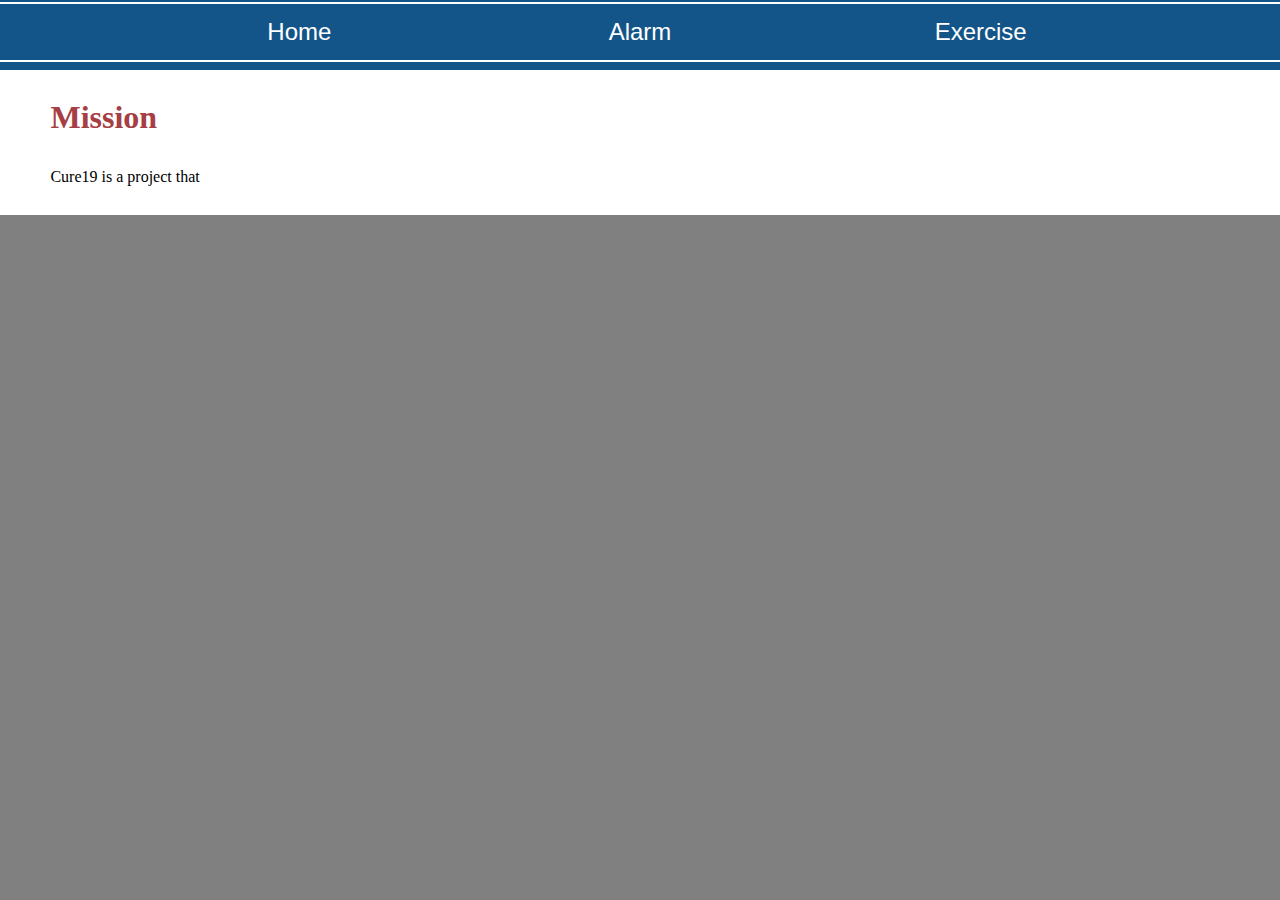
==== index.html @ ca1af08c "Initial commit" ====
<!DOCTYPE html>
<html>
  <head>
    <meta charset="utf-8">
    <meta name="viewport" content="width=device-width">
    <title>Cure19</title>
    <link href="style.css" rel="stylesheet" type="text/css" />
  </head>
  <body>
    <script src="script.js"></script>
    <div class="menu">
      <hr style="border: 1px solid white"/>
      <table style = "width: 80%; margin-left: 10%; margin-right: 10%"><tr>
      <td style = "width: 33.3%"> <a href = "index.html" class = "yeet"> Home </a> </td>
      <td style = "width: 33.3%"> <a href = "alarm.html" class = "yeet"> Alarm </a> </td>
      <td style = "width: 33.3%"> <a href = "exercise.html" class = "yeet"> Exercise </a> </td>  
      </tr></table>
      <hr style="border: 1px solid white"/>
    </div>
  <br>
  <br>
  <br>
  <div class = "block"> 
    <h3 style = "color: #A63E44;"> Mission </h3>
    <p>Cure19 is a project that</p>
  </div>
  <br>

  </body>
</html>
---- style.css ----
body{
  background-color: grey;
  margin:0;
}

html {
  scroll-behavior: smooth;
}

.menu {
  background-color: #135589;
  width: 100%;
  overflow: hidden;
  position: fixed;
  margin-top: -0.5%;
}

.yeet{
  font-family: -apple-system, BlinkMacSystemFont, 'Segoe UI', Roboto, Oxygen, Ubuntu, Cantarell, 'Open Sans', 'Helvetica Neue', sans-serif;
}

.menu a {
  display: block;
  color: white;
  text-align: center;
  text-decoration: none;
  font-size: x-large;
  padding: 1%
}

.menu a:hover {
  background-color: #D6E8FF;
  color: #135589;
}

.block{
  background: white;
  padding: 1%
}

p {
  font-family: verdana;
  margin-left: 3%;
  margin-right: 3%;
  color: black;
  font-size: medium;
  text-align: justify
}

ul {
  font-family: verdana;
  font-style: italic
}

h2 {
  font-family: impact;
  margin-left: 3%;
}

h3 {
  font-family: impact;
  margin-left: 3%;
  margin-right: 3%;
  font-size: xx-large
}
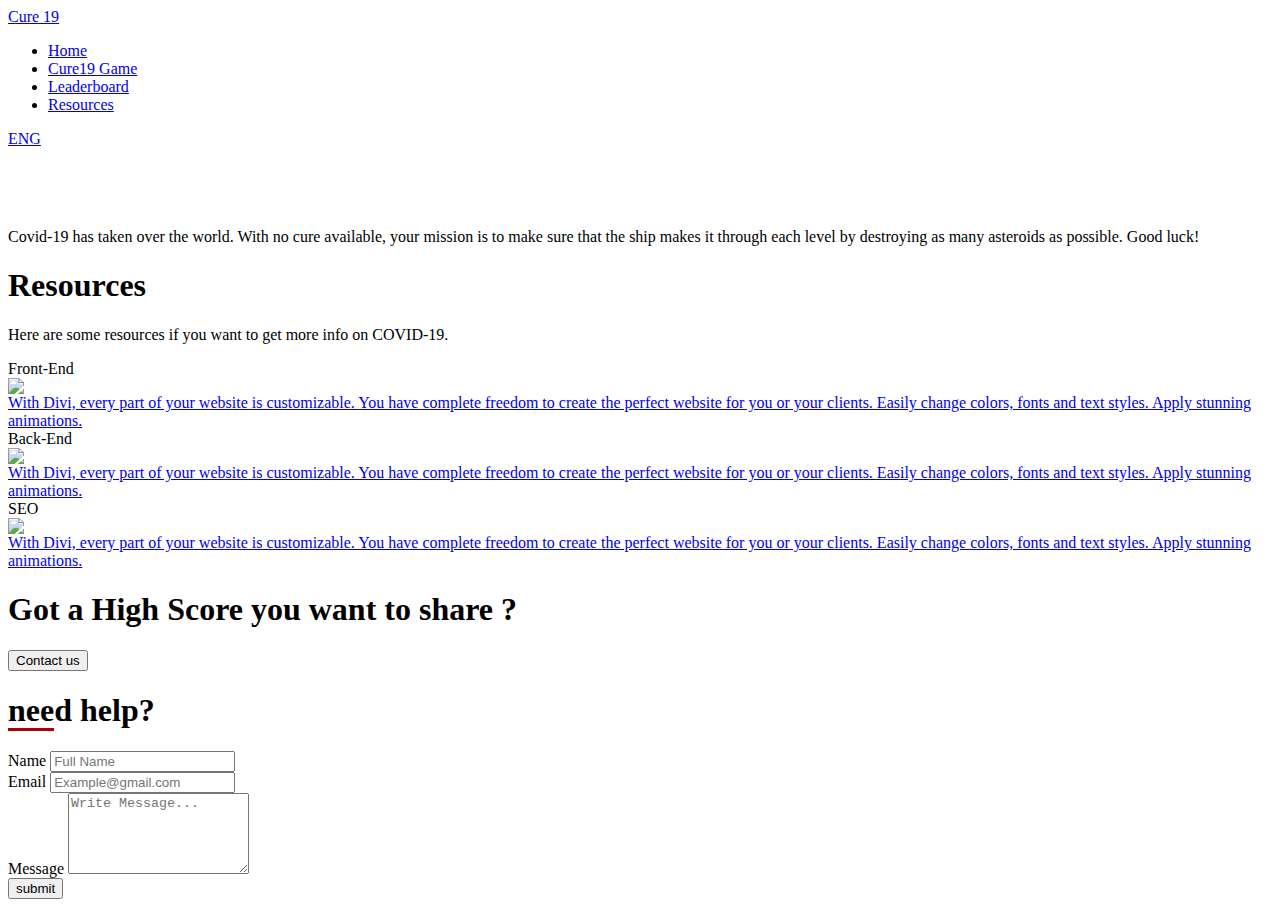
==== commit bb873098: "Add files via upload" ====
--- a/index.html
+++ b/index.html
@@ -1,30 +1,139 @@
-<!DOCTYPE html>
+<!--doctype html-->
 <html>
-  <head>
-    <meta charset="utf-8">
-    <meta name="viewport" content="width=device-width">
-    <title>Cure19</title>
-    <link href="style.css" rel="stylesheet" type="text/css" />
-  </head>
-  <body>
-    <script src="script.js"></script>
-    <div class="menu">
-      <hr style="border: 1px solid white"/>
-      <table style = "width: 80%; margin-left: 10%; margin-right: 10%"><tr>
-      <td style = "width: 33.3%"> <a href = "index.html" class = "yeet"> Home </a> </td>
-      <td style = "width: 33.3%"> <a href = "alarm.html" class = "yeet"> Alarm </a> </td>
-      <td style = "width: 33.3%"> <a href = "exercise.html" class = "yeet"> Exercise </a> </td>  
-      </tr></table>
-      <hr style="border: 1px solid white"/>
-    </div>
-  <br>
-  <br>
-  <br>
-  <div class = "block"> 
-    <h3 style = "color: #A63E44;"> Mission </h3>
-    <p>Cure19 is a project that</p>
-  </div>
-  <br>
+<head>
+<meta charset="utf-8">
+<title>Cure-19</title>
+<meta http-equiv="X-UA-Compatible" content="IE-edge">
+<meta name="viewport" content="width=device-width, initial-scale=1.0">
+<!--title-icon--------->
+<link rel="shortcut icon" href="icon.png">
+<link rel="stylesheet" type="text/css" href="style.css"/>
+</head>
+<body>
+ <!--main------------------------>
+ <section id="main">
+ <!--navigation-------------------------------->
+ <nav>
+ <!--logo--->
+ <a href="#" class="logo">Cure 19</a>
+ <!--menu--------->
+ <div class="toggle"></div>
+ <ul class="menu">
+ <li class="active"><a href="#main" >Home</a></li> 
+ <li><a href="#1">Cure19 Game</a></li> 
+ <li><a href="#2">Leaderboard</a></li>
+ <li><a href="#3">Resources</a></li>    
+ </ul>
+ <!--language-->
+ <a href="#" class="lang">ENG</a>
+ </nav>
+ <!--name--------------------------->
+ <div class="name">
+ <!--name--->
+ <h1><font color="#ffffff">Mission</font></h1>
+ <!--details--------------->
+ <p class="details">Covid-19 has taken over the world. With no cure available, your
+                    mission is to make sure that the ship makes it through each level
+                    by destroying as many asteroids as possible. Good luck!
+ </p>
+ </div>
+ </section>
+ </div>
+ </section>
+ <!--services-------------------->
+ <section id="services">
+ <!--heading-------------->
+ <div class="s-heading">
+ <h1>Resources</h1>
+ <p>Here are some resources if you want to get more info on COVID-19.</p>
+ </div>
+ <!--services-box-container--------->
+ <div class="b-container">
+ <!--box-1---------------->
+ <div class="s-box">
+ <!--img------------->
+ <div class="s-b-img">
+  <!--type----------->
+  <div class="s-type">Front-End</div>
+  <!--name------->
+  <img src="s1.png">
+ </div>
+ <!--text----------------->
+ <div class="s-b-text">
+ <a href="#">With Divi, every part of your website is customizable. You have complete freedom to create the perfect website for you or your clients. Easily change colors, fonts and text styles. Apply stunning animations.</a> 
+ </div>
+ </div>
+  <!--box-2---------------->
+ <div class="s-box">
+ <!--img------------->
+ <div class="s-b-img">
+ <!--type----------->
+  <div class="s-type">Back-End</div>
+  <!--name------->
+  <img src="s2.png">
+ </div>
+ <!--text----------------->
+ <div class="s-b-text">
+ <a href="#">With Divi, every part of your website is customizable. You have complete freedom to create the perfect website for you or your clients. Easily change colors, fonts and text styles. Apply stunning animations.</a> 
+ </div>
+ </div>
+  <!--box-3---------------->
+ <div class="s-box">
+ <!--img------------->
+ <div class="s-b-img">
+  <!--type----------->
+  <div class="s-type">SEO</div>
+  <!--name------->
+  <img src="s3.jpg">
+ </div>
+ <!--text----------------->
+ <div class="s-b-text">
+ <a href="#">With Divi, every part of your website is customizable. You have complete freedom to create the perfect website for you or your clients. Easily change colors, fonts and text styles. Apply stunning animations.</a> 
+ </div>
+ </div>
+ </div>
+ </section>
 
-  </body>
+ </div>
+ </section>
+ <!--Contact-btn------------------>
+ <section id="contact-btn">
+ <!--heading-------------->
+ <h1 class="c-b-heading">Got a High Score you want to share ?</h1>
+ <!--btn-------->
+  <button >Contact us</button>
+ </section>
+ <!--contact-form------------------->
+ <section id="contact-form">
+ <form>
+ <!--left--------------------------------------->
+ <div class="contact-left">
+ <h1 class="c-l-heading"><font style="border-bottom: 3px solid #ad0000;">nee</font>d help?</h1>
+ <!--name-------->
+ <div class="f-name">
+ <font >Name</font>
+ <input type="text" placeholder="Full Name"/>
+ </div>
+ <!--email-------->
+ <div class="f-email">
+ <font >Email</font>
+ <input type="email" placeholder="Example@gmail.com"/>
+ </div>
+ </div>
+ <!--right------------------------------------------->
+ <div class="contact-right">
+ <!--message-------->
+ <div class="message">
+ <font >Message</font>
+ <textarea name="message" rows="5" cols="20" placeholder="Write Message..."></textarea>
+ </div>
+ <!--submit-btn------------>
+ <button>submit</button>
+ </div>
+  
+ </form>
+ 
+ </section>
+
+</body>
 </html>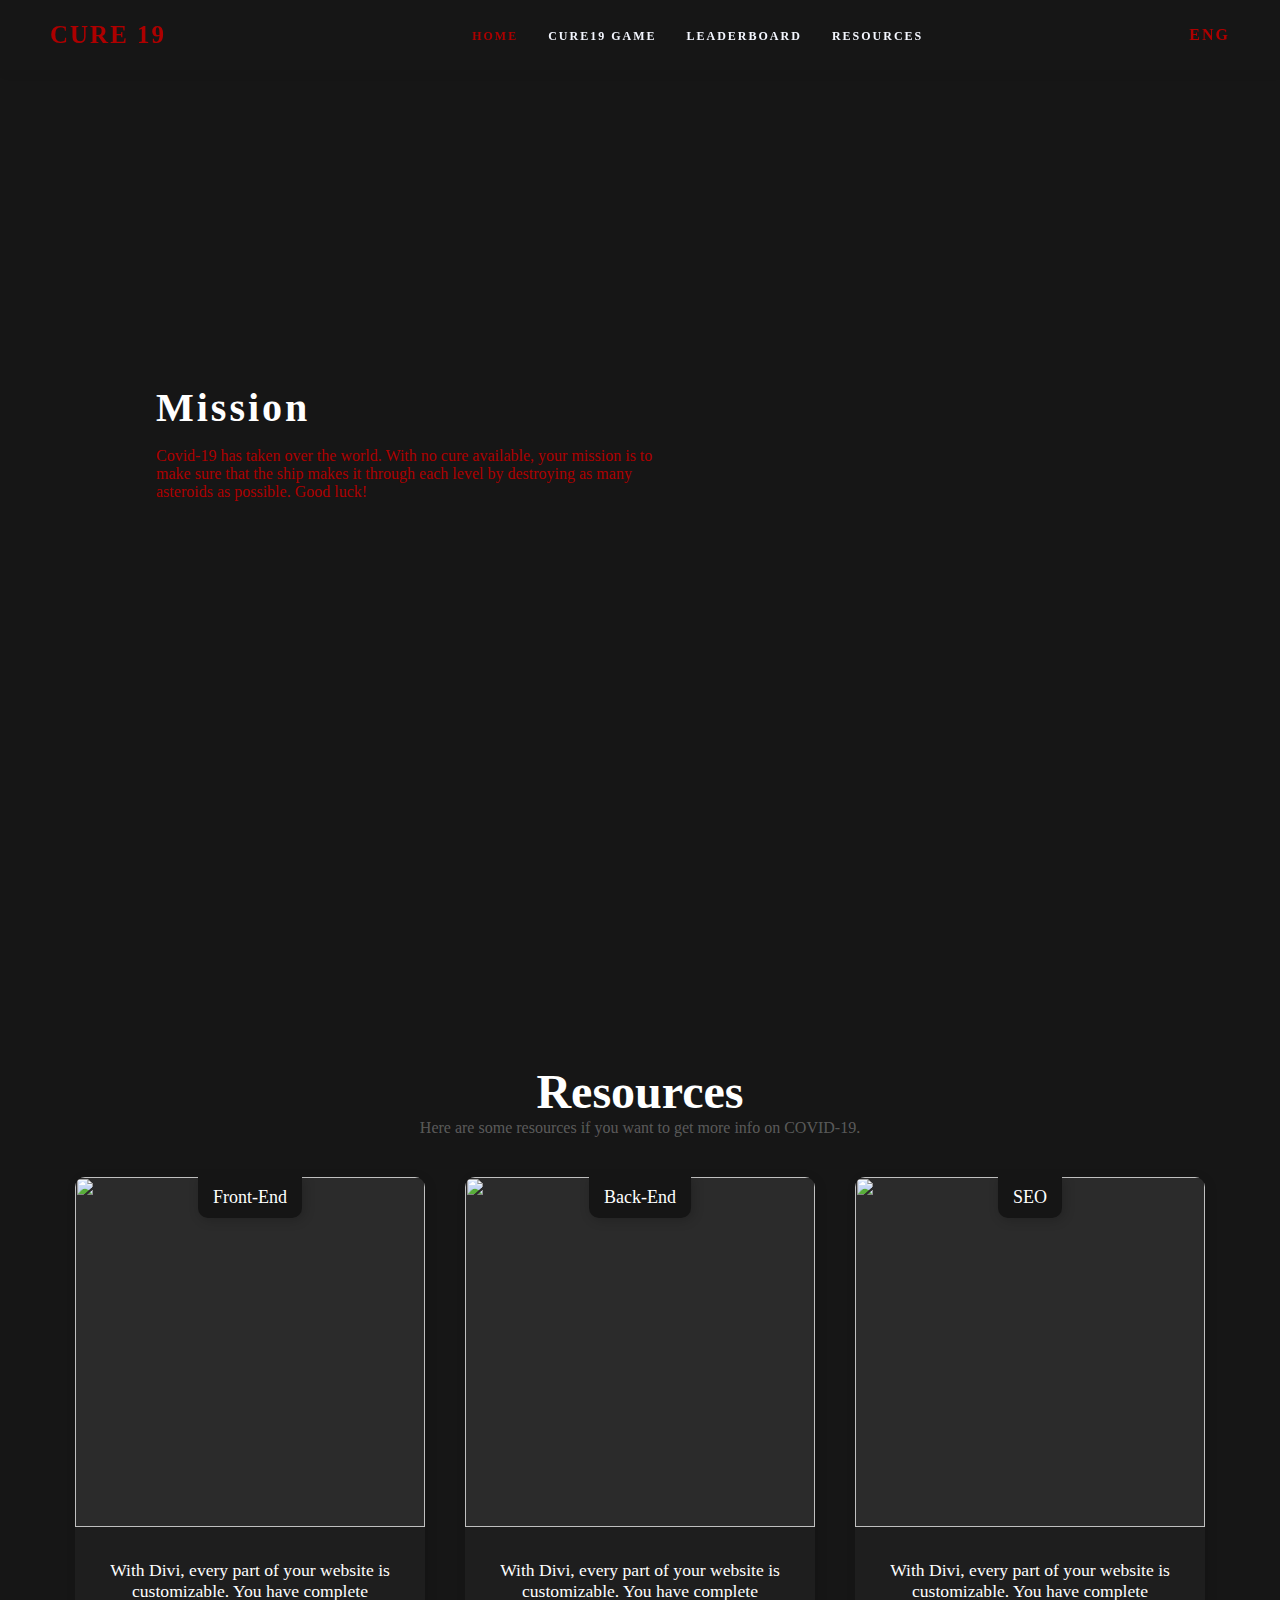
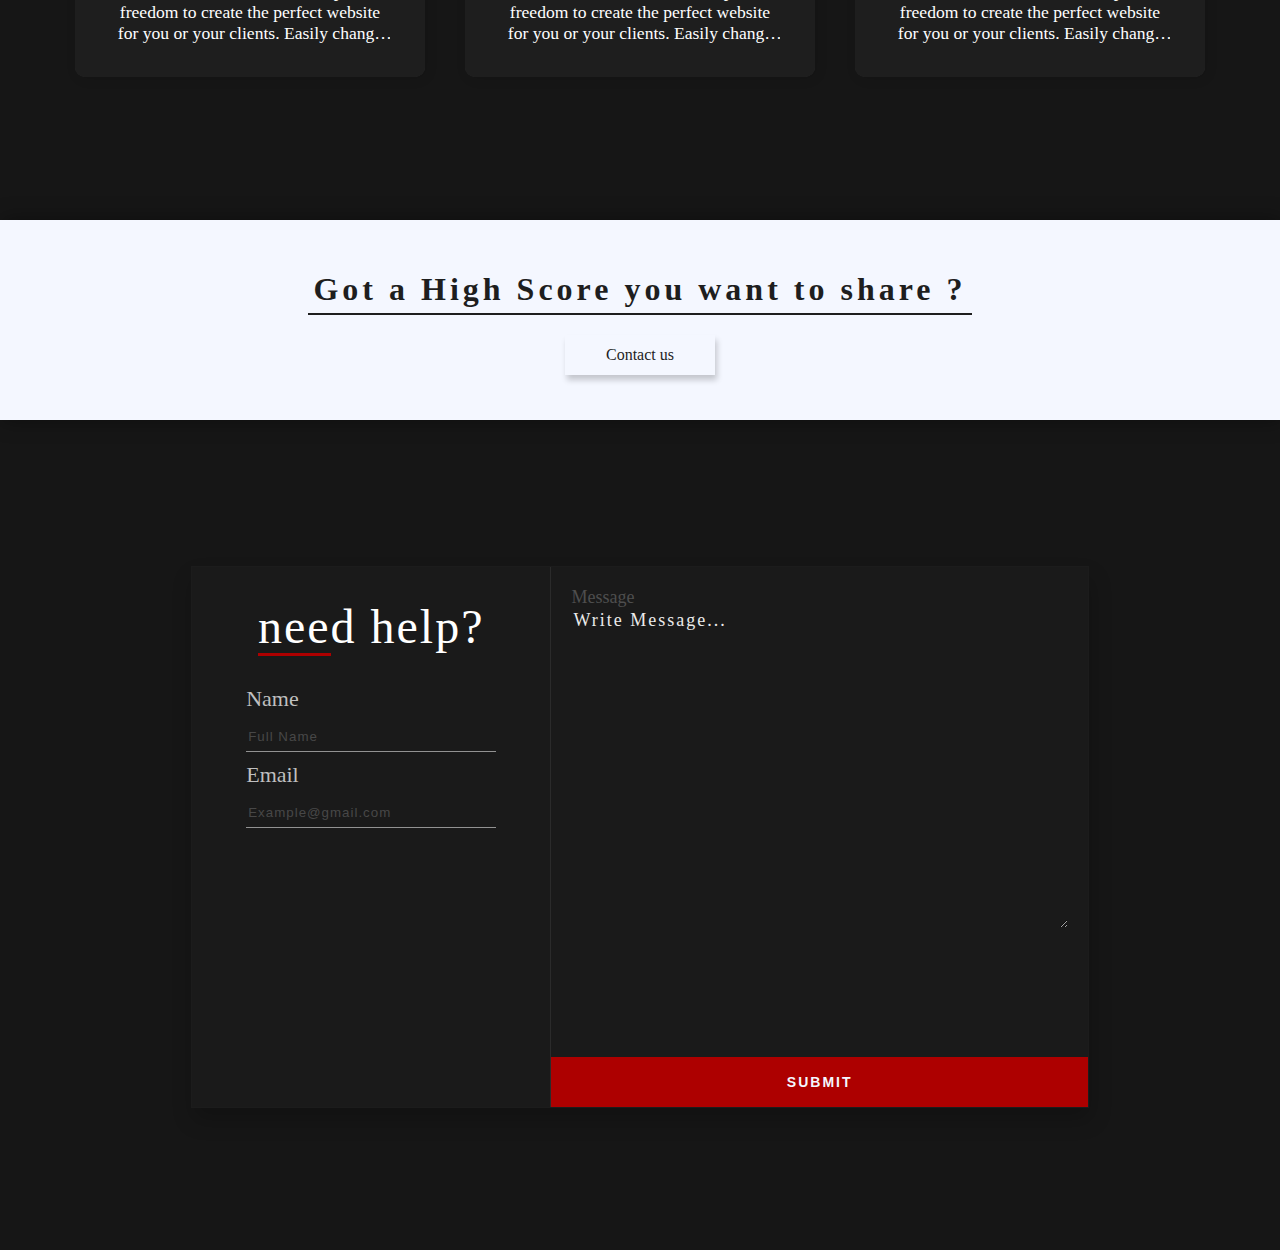
==== commit 8df84896: "update" ====
--- a/index.html
+++ b/index.html
@@ -15,14 +15,14 @@
  <!--navigation-------------------------------->
  <nav>
  <!--logo--->
- <a href="#" class="logo">Cure 19</a>
+ <a href="index.html" class="logo">Cure 19</a>
  <!--menu--------->
  <div class="toggle"></div>
  <ul class="menu">
- <li class="active"><a href="#main" >Home</a></li> 
+ <li class="active"><a href="index.html" >Home</a></li> 
  <li><a href="#1">Cure19 Game</a></li> 
  <li><a href="#2">Leaderboard</a></li>
- <li><a href="#3">Resources</a></li>    
+ <li><a href="resources.html">Resources</a></li>    
  </ul>
  <!--language-->
  <a href="#" class="lang">ENG</a>
--- a/style.css
+++ b/style.css
@@ -0,0 +1,637 @@
+@charset "utf-8";
+/* CSS Document */
+body{
+ margin:0px;
+ padding:0px;
+ background-color:#161616; 
+}
+ul{
+ list-style:none;
+}
+a{
+ text-decoration:none;
+}
+#main{
+ padding:30px 50px;
+ position:relative;
+ width:100%;
+ height: 100vh;
+ box-sizing: border-box;
+ background-size: 1330px;
+ background-position: right bottom;
+ background-repeat: no-repeat;
+ /*background-image: url("bg.png");
+ background-color: #edf1fd;*/
+ background-color: #161616;
+}
+nav{
+ display:flex;
+ justify-content: space-between;
+ align-items: center;
+ text-transform: uppercase;
+ font-weight: 600;
+ letter-spacing: 2px;
+ font-family: calibri;
+ position: fixed;
+ top: 0;
+ left: 0;
+ width:100%;
+ box-sizing: border-box;
+ padding: 10px 50px;
+ background-color: #161616;
+ box-shadow:2px 2px 12px rgba(0,0,0,0.05); 
+ z-index: 1;
+}
+ 
+.menu{
+ display: flex;
+}
+.menu li a{
+ padding: 10px 15px;
+ color:#F4F7FF;
+ font-size: 12px;
+ 
+}
+.lang{
+ color:#ad0000;
+}
+.logo{
+ font-size: 25px;
+ font-weight: bold;
+ color:#ad0000;
+ font-family:Poppins;
+}
+.toggle{
+ display: none;
+}
+.active a,
+.menu li a:hover{
+ /**background-color:#6c707c; */
+ color:#ad0000!important;
+ font-weight: bold;
+ transition: all ease 0.4s;
+}
+.name{
+ font-family: calibri;
+ width: 500px;
+ position: absolute;
+ left: 20%;
+ top: 50%;
+ transform: translate(-20%,-50%);
+}
+.name p:nth-child(1),.name .details{
+ color:#ad0000;
+ font-size: 16px;
+}
+.name h1{
+ font-family:Poppins;
+ font-size: 40px;
+ margin:0px;
+ letter-spacing: 3px;
+} 
+.social{
+ position: absolute;
+ left: 50px;
+ bottom: 50px;
+ display: flex;
+ 
+}
+.social a{
+ margin: 6px 12px;
+ 
+}
+.social i{
+ color:rgba(18,17,17,0.40);
+ font-size: 14px;
+}
+.social a:hover i{
+ color:#17d1ac;
+ transition: all ease 0.5s;
+}
+#about{
+ width:100%;
+ height: 100vh;
+ background-color:#161616;
+ box-sizing: border-box;
+ display: flex;
+ align-items: center;
+ justify-content: space-between;
+ padding: 50px 5% 0px 5%;
+ position: relative;
+}
+.about-text{
+ font-family: calibri;
+ width: 50%;
+}
+.about-text h1{
+ font-size: 5rem;
+ color:#17d1ac;
+}
+.about-text h2{
+ font-size: 3rem;
+ color:#FFFFFF;
+ font-weight: 400;
+}
+.about-text h1,h2{
+ margin: 0px;
+ padding: 0px;
+}
+.about-text p{
+ font-size: 1.2rem;
+ color:rgba(255,255,255,0.90);
+ 
+}
+.about-text button{
+ width: 180px;
+ height: 40px;
+ border-radius: 20px;
+ border: none;
+ outline: none;
+ background-color:#17d1ac;
+}
+.about-text button:hover{
+ background-color: #FFFFFF;
+ transition: all ease 0.3s;
+}
+#services{
+  width:100%;
+ height:100vh;
+ box-sizing: border-box;
+ font-family: calibri;
+ display: flex;
+ flex-direction: column;
+ align-items: center;
+ justify-content: center;
+ padding-top: 40px ;
+ 
+} 
+.s-heading h1{
+ color:#FFFFFF;
+ font-size: 3rem;
+ margin: 0px;
+ padding: 0px;
+ 
+}
+.s-heading p{
+ color:rgba(255,255,255,0.30);
+ font-size: 1rem;
+ margin: 0px;
+ padding: 0px;
+}
+.s-heading{
+ text-align: center;
+ margin: 20px 0px;
+}
+.s-box{
+ background-color: #2B2B2B;
+ width:350px;
+ height: 500px;
+ margin: 20px;
+ border-radius: 10px;
+ overflow: hidden;
+ box-shadow: 2px 2px 12px rgba(0,0,0,0.1);
+ position: relative;
+}
+.b-container{
+ display: flex;
+ justify-content: center;
+ align-content: center;
+ 
+ 
+}
+.s-b-img{
+ width: 100%;
+ height: 70%;
+ 
+}
+.s-b-img img{
+ width:100%;
+ height: 100%;
+ 
+}
+.s-b-text{
+ width: 100%;
+ height: 30%;
+ background-color:#1E1E1E;
+ display:flex;
+ justify-content: center;
+ align-items: center;
+ text-align: center;
+}
+.s-b-text a{
+ margin: 0px;
+ color:#FFFFFF;
+ font-size: 1.1rem;
+ font-family: calibri;
+ display: block;
+    display: -webkit-box;
+ max-width: 80%;
+    -webkit-line-clamp: 4;
+    -webkit-box-orient: vertical;
+    overflow: hidden;
+    text-overflow: ellipsis;
+}
+.s-b-text a:hover{
+ color:rgba(255,255,255,0.50)
+}
+.s-type{
+ font-family: calibri;
+ color:#FFFFFF;
+ background-color: #151515;
+ padding: 10px 15px;
+ position: absolute;
+ top: 0px;
+ left: 50%;
+ transform: translateX(-50%);
+ font-size: 18px;
+ border-radius: 0px 0px 10px 10px;
+ box-shadow: 2px 2px 12px rgba(0,0,0,0.2);
+}
+.s-box:hover{
+ transform:translateY(-10px);
+ transition: all ease 0.3s;
+ 
+}
+#portfolio{
+ width:100%;
+ box-sizing: border-box;
+ font-family: calibri;
+ display: flex;
+ flex-direction: column;
+ align-items: center;
+ justify-content: center;
+ padding: 60px 2% 20px 2%;
+}
+ 
+.p-headind{
+ font-family: calibri;
+ font-size: 1.7rem;
+ text-align: center;
+ color:#FFFFFF;
+ font-weight: 400;
+ padding: 10px 20px;
+ background-color: #292929;
+ letter-spacing: 2px;
+ border-radius: 3px;
+ box-shadow: 2px 2px 20px rgba(0,0,0,0.1);
+ 
+}
+.p-box{
+ 
+ background-color: #1F1F1F;
+ overflow: hidden;
+ border-radius: 10px;
+ box-shadow: 2px 2px 13px rgba(0,0,0,0.3);
+ position: relative;
+ 
+}
+.p-box img{
+ 
+width: 100%;
+ height: 100%;
+ object-fit: cover;
+}
+.p-container{
+ width: 90%;
+ height:70vh;
+ display:grid;
+ grid-template-columns:1fr 1fr 1fr;
+ grid-template-rows: auto auto;
+ grid-gap: 10px;
+}
+
+#contact-btn{
+ width: 100%;
+ display: flex;
+ flex-direction: column;
+ justify-content:center;
+ align-items: center;
+ height: 200px;
+ background-color: #F4F7FF;
+ margin: 20px 0px;
+ box-sizing: border-box;
+ box-shadow:2px 0px 20px rgba(0,0,0,0.4); 
+}
+.c-b-heading{
+ font-size: 2rem;
+ color:#1E1E1E;
+ font-family: calibri;
+ margin: 10px;
+ padding: 5px;
+ letter-spacing: 4px;
+ border-bottom: 2px solid #1E1E1E;
+ 
+}
+#contact-btn button{
+ color:#1E1E1E;
+ font-size: 1rem;
+ font-family: calibri;
+ width:150px;
+ height: 40px;
+ margin: 10px;
+ background-color: #F4F7FF;
+ border: none;
+ outline: none;
+ box-shadow: 2px 5px 6px rgba(0,0,0,0.2);
+}
+#contact-btn button:hover{
+ background-color: #1E1E1E;
+ color:#ad0000;
+ transition: all ease 0.5s;
+ font-weight: bold;
+}
+#contact-form{
+ width: 100%;
+ height: 90vh;
+ display: flex;
+ justify-content: center;
+ align-items: center;
+ 
+}
+#contact-form form{
+ display: flex;
+ width: 70%;
+ height: 60vh;
+ background-color: #1A1A1A;
+ box-shadow: 2px 12px 20px rgba(0,0,0,0.2);
+ border: 1px solid rgba(255,255,255,0.01)
+}
+ 
+.contact-left{
+ width: 40%;
+ height: 100%;
+ display: flex;
+ flex-direction: column;
+ align-items: center;
+}
+.contact-right{
+ width: 60%;
+ height: 100%;
+ box-sizing: border-box;
+ display: flex;
+ flex-direction: column;
+ justify-content: space-between;
+ border-left: 1px solid rgba(255,255,255,0.08);
+}
+.contact-right button{
+ width: 100%;
+ height: 50px;
+ background-color: #ad0000;
+ font-weight: bold;
+ outline: none;
+ border: none;
+ margin: 0px;
+ color:#F4F7FF;
+ font-size: 14px;
+ text-transform: uppercase;
+ letter-spacing: 2px;
+ 
+}
+.c-l-heading{
+ font-family: calibri;
+ color:#FFFFFF;
+ font-size: 3rem;
+ letter-spacing: 2px;
+ font-weight: 400;
+ 
+}
+.f-name,.f-email{
+ display: flex;
+ flex-direction: column;
+ font-family: calibri;
+ 
+}
+.f-name font,.f-email font{
+ color:#BFBFBF;
+ font-size: 22px;
+}
+.f-name input,.f-email input{
+ height: 30px;
+ width:250px;
+ border: none;
+ outline: none;
+ background-color:transparent;
+ border-bottom: 1px solid #929292;
+ color:#FFFFFF;
+ margin: 10px 0px;
+}
+.f-email input::placeholder,
+.f-name input::placeholder{
+ opacity: 0.5;
+ letter-spacing: 1px;
+}
+.f-email input:focus,
+.f-name input:focus{
+ transition: all ease 0.5s;
+}.message font{
+ font-size: 18px;
+ color:#4E4E4E;
+ font-family: calibri;
+ 
+}
+.message{
+ margin: 20px;
+}
+.contact-right textarea{
+ width: 100% !important;
+ height: 320px !important;
+ border: none;
+ outline: none;
+ background-color:transparent;
+ box-sizing: border-box;
+ color:#EBEBEB;
+ font-size: 16px;
+}
+.contact-right textarea::placeholder{
+ color:#EBEBEB;
+ font-size: 18px;
+ letter-spacing: 2px;
+ font-family: calibri;
+}
+.contact-right button:active{
+ transform: scale(1.04);
+ transition: all ease 0.1s;
+}
+@media(max-width:1190px){
+ #main{
+  background-size: 1150px !important;
+  
+ }
+ .name{
+  left: 10%;
+  top: 50%;
+  transform: translate(-10%,-50%);
+ }
+ .about-model img{
+  height:400px;
+ }
+ #services{
+  height:auto;
+ }
+ .b-container{
+  flex-wrap: wrap;
+ }
+ .s-box{
+  flex-grow: 1;
+ }
+ .s-b-img img{
+  object-fit:cover;
+ }
+ #contact-form form{
+  width:95% !important;
+ }
+ 
+}
+@media(max-width:970px){
+ #main{
+  background-image: none !important;
+  
+ }
+ .name{
+  left: 50%;
+  top: 50%;
+  transform: translate(-50%,-50%);
+ }
+
+ .p-container{
+  width:100%;
+ 
+ }
+ 
+}
+@media(max-width:900px){
+ .toggle{
+   display:block;
+  }
+  .toggle:before{
+ content:'\f0c9';
+ font-family: fontAwesome;
+ line-height: 0px;
+   margin-left:-30px;
+}
+  .toggle.active:before{
+ content:'\f00d' !important;
+ 
+  }
+ nav{
+  padding:10px 30px;
+ }
+ 
+ nav ul{
+  position:absolute; 
+  width: 100%;
+  height:auto;
+  box-sizing:border-box;
+  background-color:#0F0F0F;
+  top: 50px;
+  left: 0;
+  transition: 0.5s;
+  overflow: hidden;
+  display: none !important;
+  border:3px solid #1F1F1F;
+ }
+ 
+  nav ul li a{
+  border-bottom: 1px solid rgba(255,255,255,0.10) ;
+  color:#ffffff !important;
+  width: 100%;
+  height: 50px;
+  display: flex;
+  justify-content: center;
+  align-items: center;
+  margin: 0px !important;
+  padding: 0px !important;
+ }
+  nav ul{
+   padding:0px;
+   margin:0px;
+  }
+ 
+  .active-menu {
+  display: block !important;
+ }
+ 
+  nav ul li a:hover{
+   background-color:rgba(27,29,32,0.15);
+ 
+   }
+ 
+ 
+ .p-container{
+  grid-template-columns:1fr 1fr;
+ grid-template-rows:auto;
+ grid-gap: 10px;
+  height: auto;
+ }
+ .c-b-heading{
+  font-size: 1.4rem;
+  text-align: center;
+ }
+ #contact-form{
+  padding: 20px;
+  height: auto;
+  box-sizing: border-box;
+ }
+ 
+ 
+ #contact-form form {
+  flex-direction: column;
+  height:auto;
+  padding: 20px;
+  width:90% !important;
+ 
+ }
+ .contact-left,.contact-right{
+  width:100%;
+  border: none;
+ }
+ .f-name,.f-email{
+  width: 100%;
+ 
+ }
+ .f-name input,.f-email input{
+  width:100%;
+  border: none;
+  background-color: #262626 !important;
+  padding: 10px;
+  box-sizing: border-box;
+  height: 40px;
+  
+ }
+ textarea{
+  background-color: #262626 !important;
+  margin: 10px 0px;
+  padding: 10px;
+  height: 200px !important;
+  width:100% !important;
+ }
+ .message{
+  margin:0px;
+ }
+ #contact-form form h1{
+  margin:5px 0px;
+ }
+}
+@media(max-width:600px){
+ .p-container{
+  grid-template-columns:1fr ;
+  grid-template-rows: auto;}
+ .c-b-heading{
+  font-size: 1.2rem;
+  text-align: center;
+  margin: 0px 10%;
+ }
+ .name{
+  width:60%;
+ }
+ .social{
+  left: 30px;
+  transform: translateX(-10px);
+ }
+}
+@media(max-width:400px){
+ .s-box{
+  width: 100%;
+  height:400px;
+ }
+}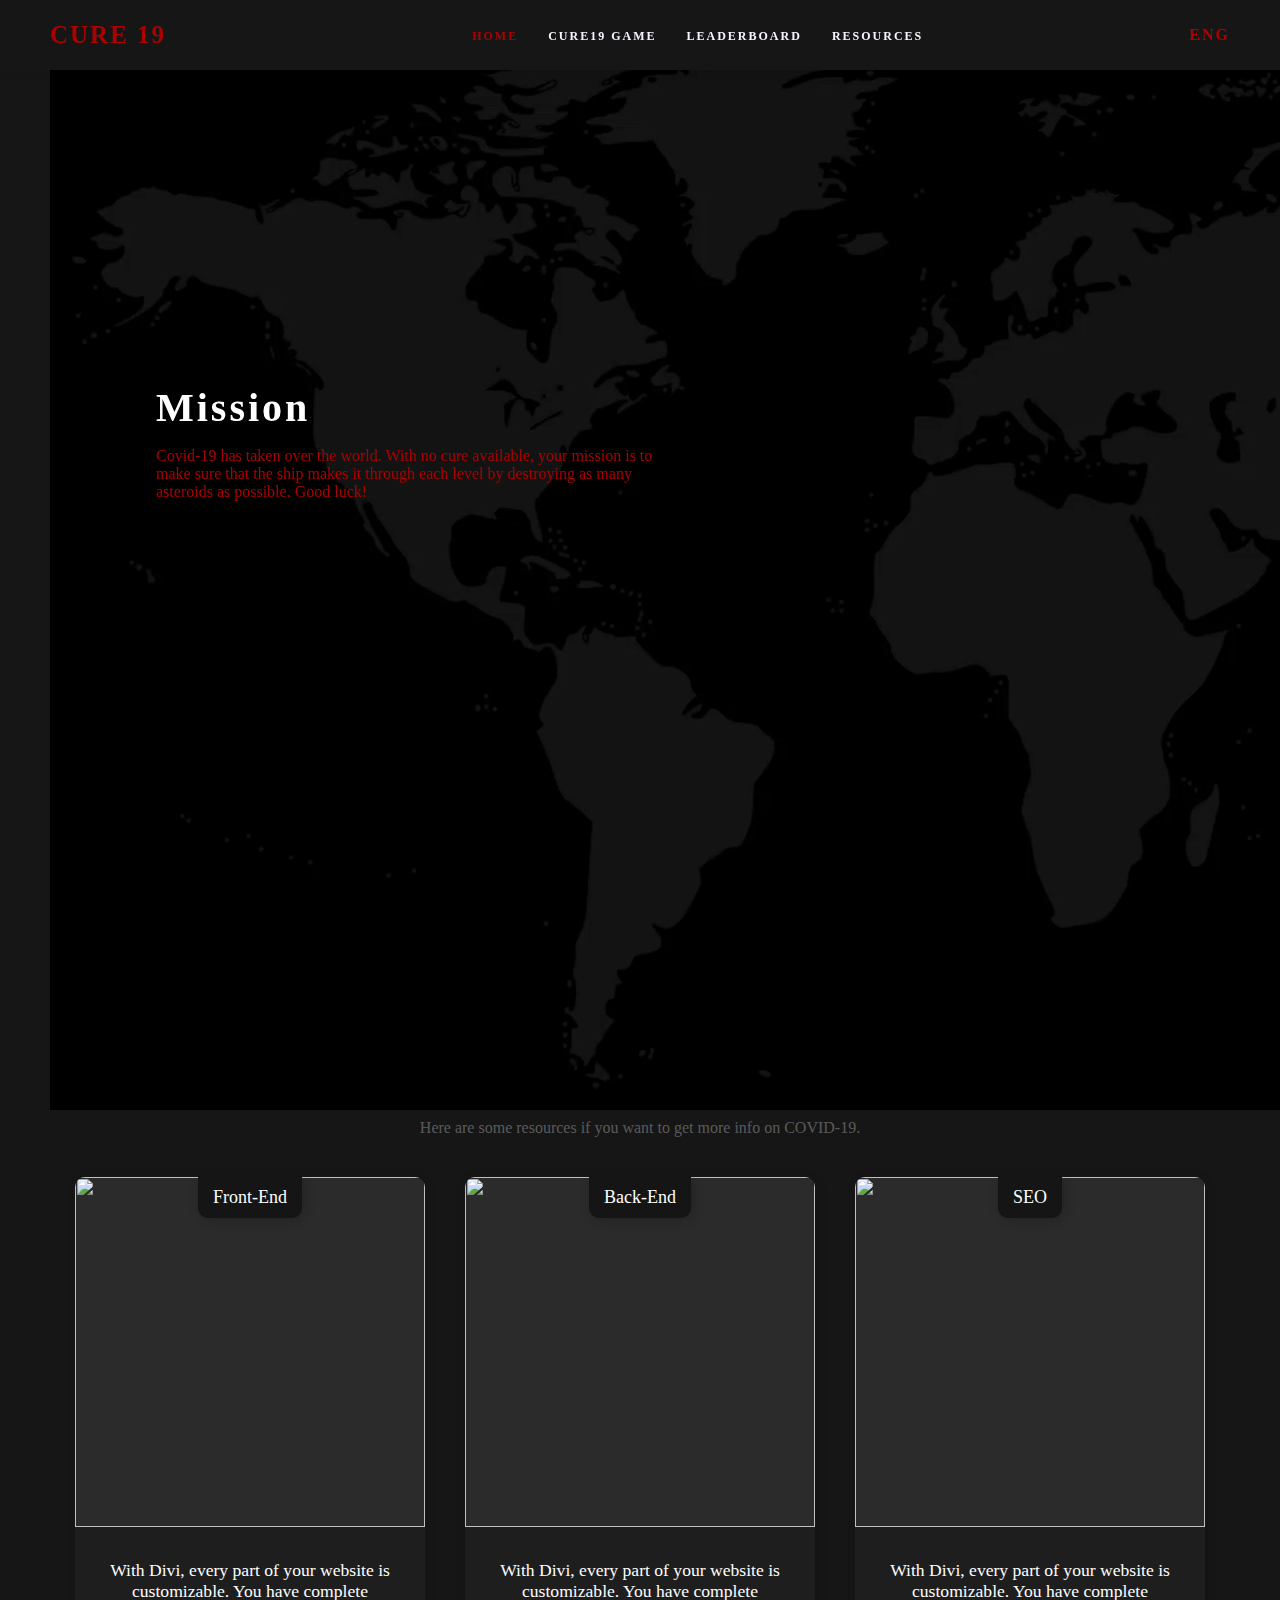
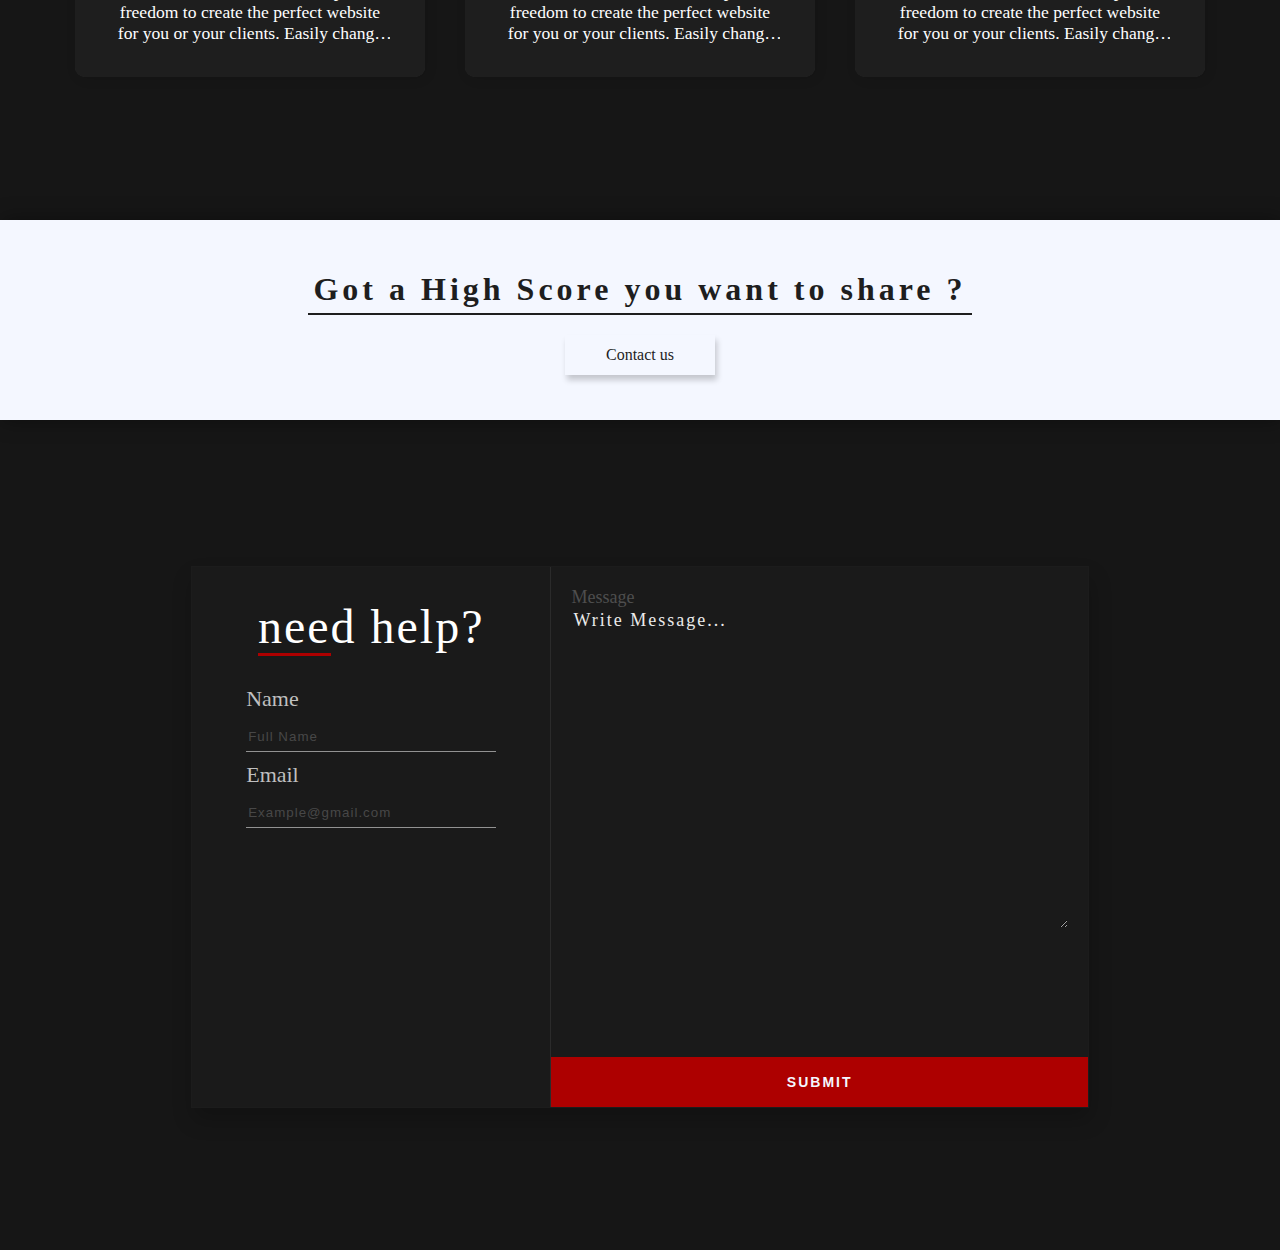
==== commit 226bac95: "update" ====
--- a/index.html
+++ b/index.html
@@ -27,6 +27,14 @@
  <!--language-->
  <a href="#" class="lang">ENG</a>
  </nav>
+
+ <!-- Add Video Background -->
+ <div class="video-container">
+    <div class="color-overlay"></div>
+    <video autoplay loop muted>
+        <source src="Cure19.mp4" type="video/mp4">
+    </video>
+  </div>
  <!--name--------------------------->
  <div class="name">
  <!--name--->
@@ -59,6 +67,7 @@
   <img src="s1.png">
  </div>
  <!--text----------------->
+
  <div class="s-b-text">
  <a href="#">With Divi, every part of your website is customizable. You have complete freedom to create the perfect website for you or your clients. Easily change colors, fonts and text styles. Apply stunning animations.</a> 
  </div>
